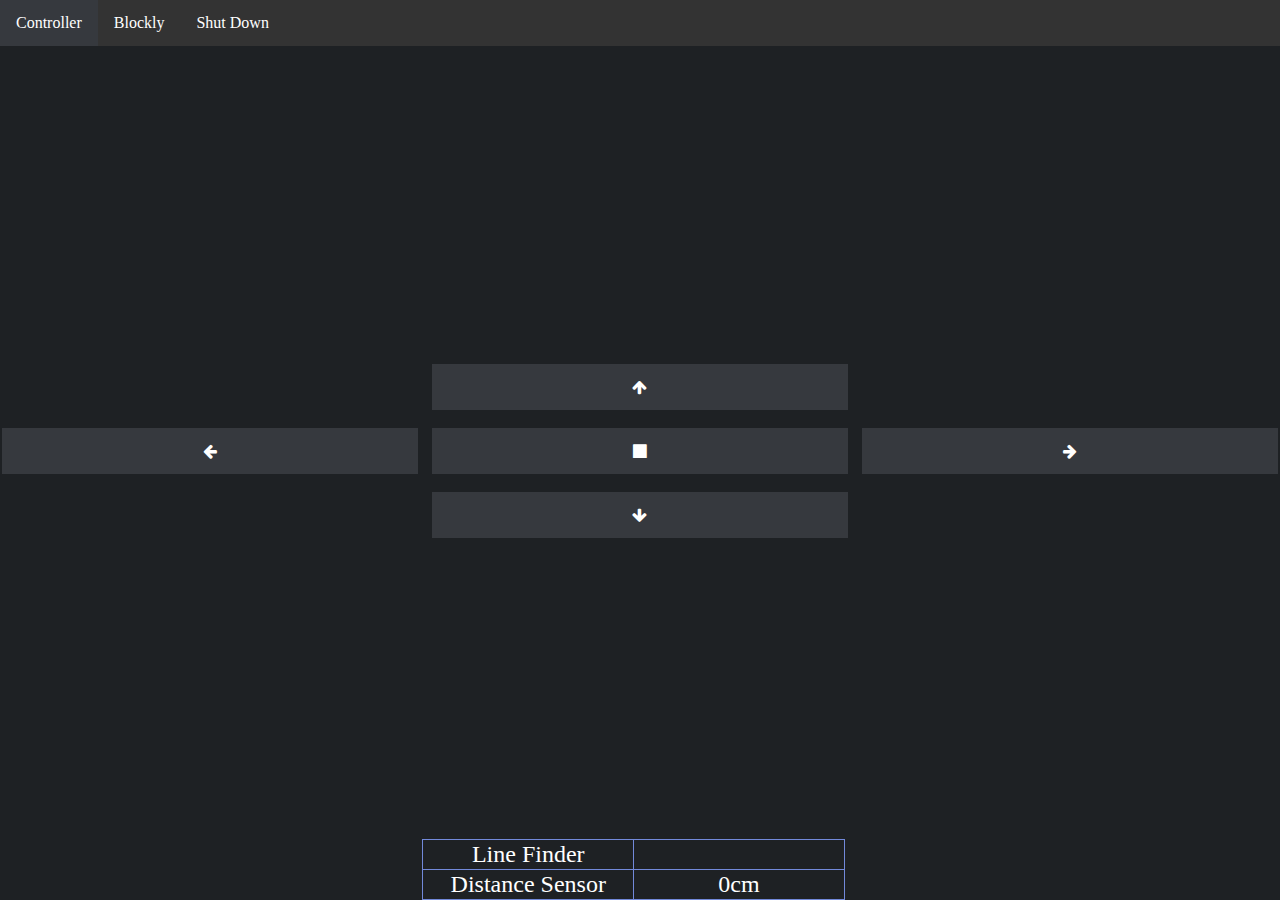
==== templates/index.html @ 77fa5b6d "Fixed issues with shutdown" ====
<html>

<head>
	<link rel="stylesheet" href="https://cdnjs.cloudflare.com/ajax/libs/font-awesome/4.7.0/css/font-awesome.min.css">

	<link rel='stylesheet' href='/static/css/index.css'>
	<link rel='stylesheet' href='/static/css/highlightjs/default.css'>
</head>


<body style="background-color:#1e2124;">
	
	<div class="navbar">
		<a href="/">Controller</a>
		<a href="/blockly">Blockly</a>
		<a href="#" id='shutdown'>Shut Down</a>
	</div>
	<form method="post" action="/">
		<div class="grid-container">
			<button class="button item1" value="Forward" name="Forward"><i class="fa fa-arrow-up"></i></button>
			<button class="button item2" value="Left" name="Left"><i class="fa fa-arrow-left"></i></button>
			<button class="button item3" value="Stop" name="Stop"><i class="fa fa-stop"></i></button>
			<button class="button item4" value="Right" name="Right"><i class="fa fa-arrow-right"></i></button>
			<button class="button item5" value="Backwards" name="Backwards"><i class="fa fa-arrow-down"></i></button>
		</div>
	</form>

	<table>

		</td>
		</tr>

		<tr>
			<td>Line Finder</th>
			<td id="linesen"></td>
		</tr>
		<tr>
			<td>Distance Sensor</td>
			<td><span id="distsen">0</span>cm</td>
		</tr>

	</table>


	<!-- Load main scripts -->
	<script src="/static/js/lib/jquery.min.js"></script>
	<!-- Sensor update script -->
	<script>
		setInterval(function () {
			$.ajax({
				url: '/update',
				type: 'POST',
				success: function (response) {
					console.log(response);
					$("#linesen").html(response["lineValue"]);

					if (response["distValue"] < 0) {
						$("#distsen").html("Timeout");
					}else{
						$("#distsen").html(response["distValue"]);
					}

				},
				error: function (error) {
					console.log(error);
				}
			})
		}, 1000);
	</script>

	<script src="/static/js/shutdownhelper.js"></script>

</body>

</html>
---- static/css/index.css ----
/* Univeral stuff */
* {
    box-sizing: border-box;
}

:root {
    --text-color: rgb(20, 20, 20);
}

html,
body {
    margin: 0;
    padding: 0;
    height: 100%;
    width: 100%;
}

#interface {
    width: 100%;
    height: 100%;
    overflow: hidden;
}

#blocklyDiv {
    width: 60%;
    height: 100%;
    float: left;
}

#code-preview {
    width: 40%;
    height: 100%;
    float:right;

    border: 2px solid grey;
    border-radius: 8px;

    font-family: 'Consolas';
}

.navbar {
	position: absolute;
	width: 100%;
	top: 0;
	left:0;
	right:0;
	overflow: hidden;
	background-color: #333;
  }

  .navbar a, .navbar span {
	float: left;
	font-size: 16px;
	color: white;
	text-align: center;
	padding: 14px 16px;
	text-decoration: none;
  }

  .navbar a:hover, .navbar span:hover {
	background-color: #36393e;
  }

  table, th, td{
  border-collapse: collapse;
  border: 1px solid #7289da;
  font-size: 24px;
  table-layout: fixed;
  color: white;
  }

  table{
  width: 33%;
  text-align: center;
  position: absolute;
  bottom:0px;
  left:33%;
  }
  .button {
  background-color: #36393e;
  border: none;
  color: white;
  padding: 15px 32px;
  text-align: center;
  text-decoration: none;
  display: inline-block;
  font-size: 16px;
  margin: 4px 2px;
  cursor: pointer;
  }
  
  .item1 { grid-area: up; }
  .item2 { grid-area: left; }
  .item3 { grid-area: stop; }
  .item4 { grid-area: right; }
  .item5 { grid-area: down; }
  .item6 { grid-area: temp1; }
  .item7 { grid-area: temp2; }
  .item8 { grid-area: temp3; }
  .item9 { grid-area: temp4; }
  
  
  .grid-container {
  padding-top:40vh;
  display: grid;
  grid-template-areas:
	  'temp1 up temp2'
	  'left stop right'
	  'temp3 down temp4';
  grid-gap: 10px;
  }

  .grid-container > div {
  background-color: rgba(255, 255, 255, 0.8);
  text-align: center;
  padding: 20px 0;
  font-size: 30px;
  }
---- static/css/highlightjs/default.css ----
/*

Original highlight.js style (c) Ivan Sagalaev <maniac@softwaremaniacs.org>

*/

.hljs {
  display: block;
  overflow-x: auto;
  padding: 0.5em;
  background: #F0F0F0;
}


/* Base color: saturation 0; */

.hljs,
.hljs-subst {
  color: #444;
}

.hljs-comment {
  color: #888888;
}

.hljs-keyword,
.hljs-attribute,
.hljs-selector-tag,
.hljs-meta-keyword,
.hljs-doctag,
.hljs-name {
  font-weight: bold;
}


/* User color: hue: 0 */

.hljs-type,
.hljs-string,
.hljs-number,
.hljs-selector-id,
.hljs-selector-class,
.hljs-quote,
.hljs-template-tag,
.hljs-deletion {
  color: #880000;
}

.hljs-title,
.hljs-section {
  color: #880000;
  font-weight: bold;
}

.hljs-regexp,
.hljs-symbol,
.hljs-variable,
.hljs-template-variable,
.hljs-link,
.hljs-selector-attr,
.hljs-selector-pseudo {
  color: #BC6060;
}


/* Language color: hue: 90; */

.hljs-literal {
  color: #78A960;
}

.hljs-built_in,
.hljs-bullet,
.hljs-code,
.hljs-addition {
  color: #397300;
}


/* Meta color: hue: 200 */

.hljs-meta {
  color: #1f7199;
}

.hljs-meta-string {
  color: #4d99bf;
}


/* Misc effects */

.hljs-emphasis {
  font-style: italic;
}

.hljs-strong {
  font-weight: bold;
}
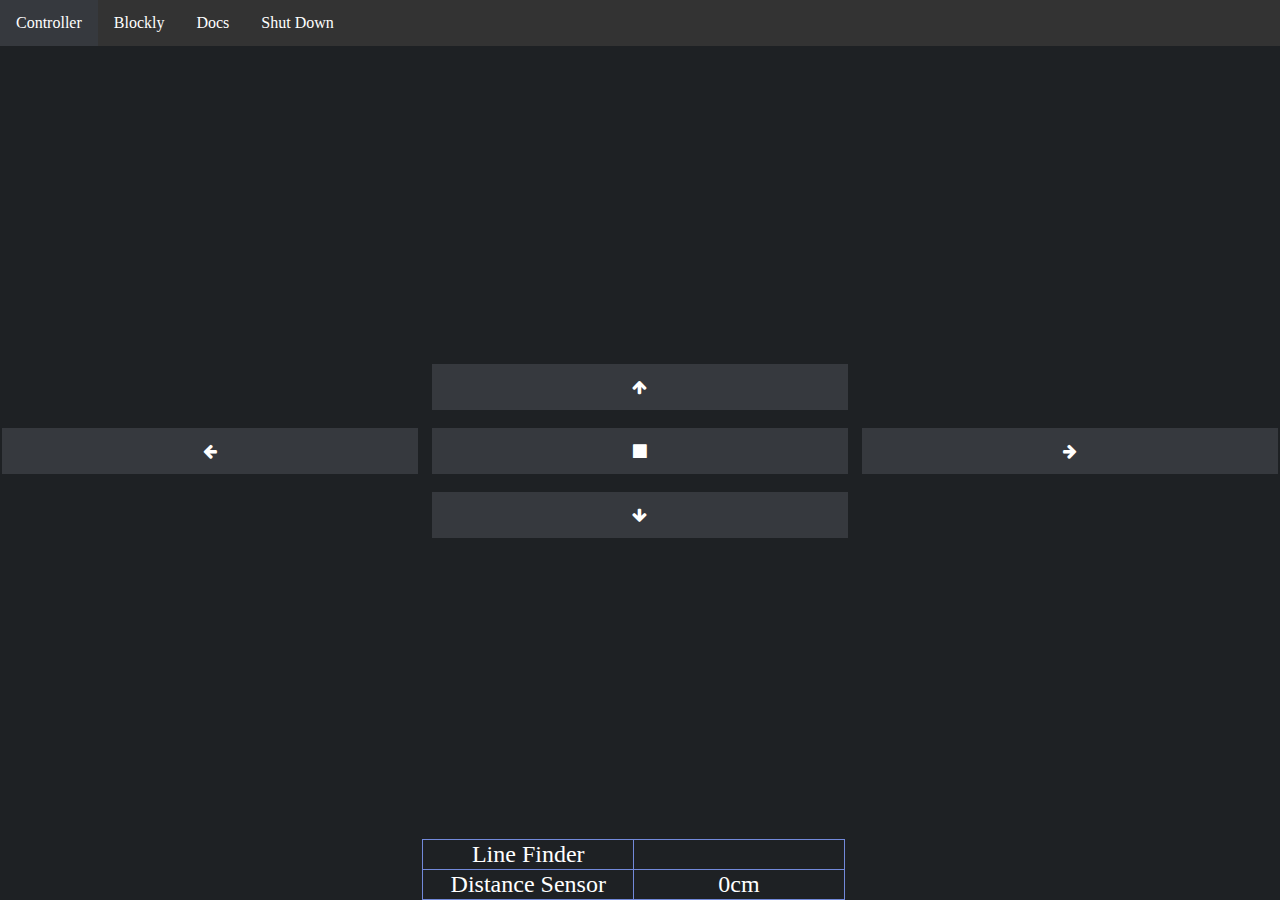
==== commit 5081a3f3: "started working on docs" ====
--- a/templates/index.html
+++ b/templates/index.html
@@ -13,6 +13,7 @@
 	<div class="navbar">
 		<a href="/">Controller</a>
 		<a href="/blockly">Blockly</a>
+		<a href="/docs">Docs</a>
 		<a href="#" id='shutdown'>Shut Down</a>
 	</div>
 	<form method="post" action="/">
--- a/static/css/index.css
+++ b/static/css/index.css
@@ -61,6 +61,10 @@
 	background-color: #36393e;
   }
 
+#shutdown:hover {
+    background-color: #c75757 !important;
+  }
+
   table, th, td{
   border-collapse: collapse;
   border: 1px solid #7289da;
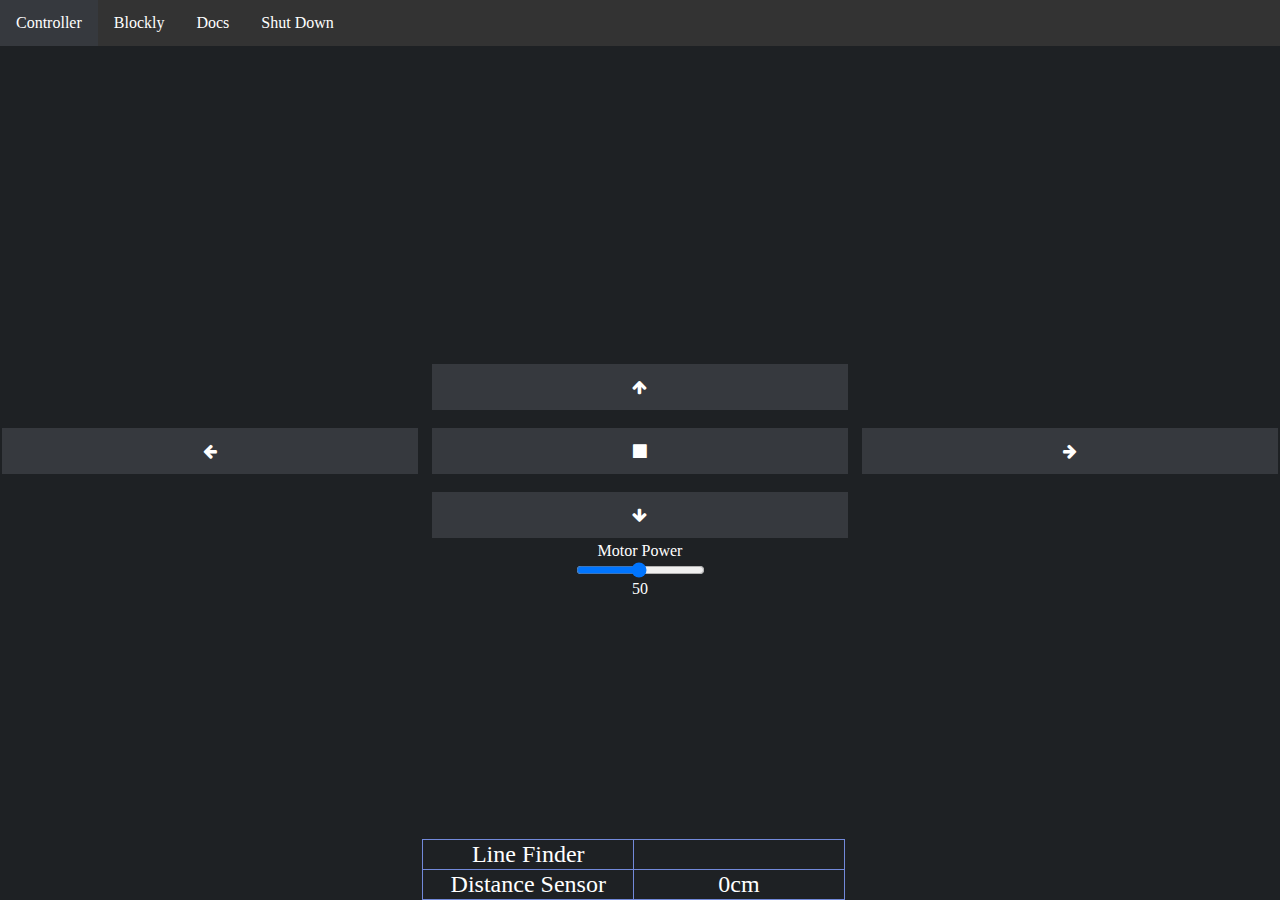
==== commit 4b36ccbd: "Added motor control power slider" ====
--- a/templates/index.html
+++ b/templates/index.html
@@ -24,9 +24,15 @@
 			<button class="button item4" value="Right" name="Right"><i class="fa fa-arrow-right"></i></button>
 			<button class="button item5" value="Backwards" name="Backwards"><i class="fa fa-arrow-down"></i></button>
 		</div>
+
+		<div class='sliderContainer'>
+			<div>Motor Power</div>
+			<input type="range" min="1" max="100" value="50" class="slider" name="Power" id="motorPowerSlider">
+			<div id="motorPowerValue">50</div>
+		</div>
 	</form>
 
-	<table>
+	<table class='sensors'>
 
 		</td>
 		</tr>
@@ -45,30 +51,7 @@
 
 	<!-- Load main scripts -->
 	<script src="/static/js/lib/jquery.min.js"></script>
-	<!-- Sensor update script -->
-	<script>
-		setInterval(function () {
-			$.ajax({
-				url: '/update',
-				type: 'POST',
-				success: function (response) {
-					console.log(response);
-					$("#linesen").html(response["lineValue"]);
-
-					if (response["distValue"] < 0) {
-						$("#distsen").html("Timeout");
-					}else{
-						$("#distsen").html(response["distValue"]);
-					}
-
-				},
-				error: function (error) {
-					console.log(error);
-				}
-			})
-		}, 1000);
-	</script>
-
+	<script src="/static/js/index.js"></script>
 	<script src="/static/js/shutdownhelper.js"></script>
 
 </body>
--- a/static/css/index.css
+++ b/static/css/index.css
@@ -65,7 +65,7 @@
     background-color: #c75757 !important;
   }
 
-  table, th, td{
+  table.sensors, .sensors th, .sensors td{
   border-collapse: collapse;
   border: 1px solid #7289da;
   font-size: 24px;
@@ -73,7 +73,7 @@
   color: white;
   }
 
-  table{
+  table.sensors{
   width: 33%;
   text-align: center;
   position: absolute;
@@ -103,6 +103,12 @@
   .item8 { grid-area: temp3; }
   .item9 { grid-area: temp4; }
   
+.sliderContainer {
+  width: 100%;
+  text-align: center;
+  color: white;
+}
+
   
   .grid-container {
   padding-top:40vh;
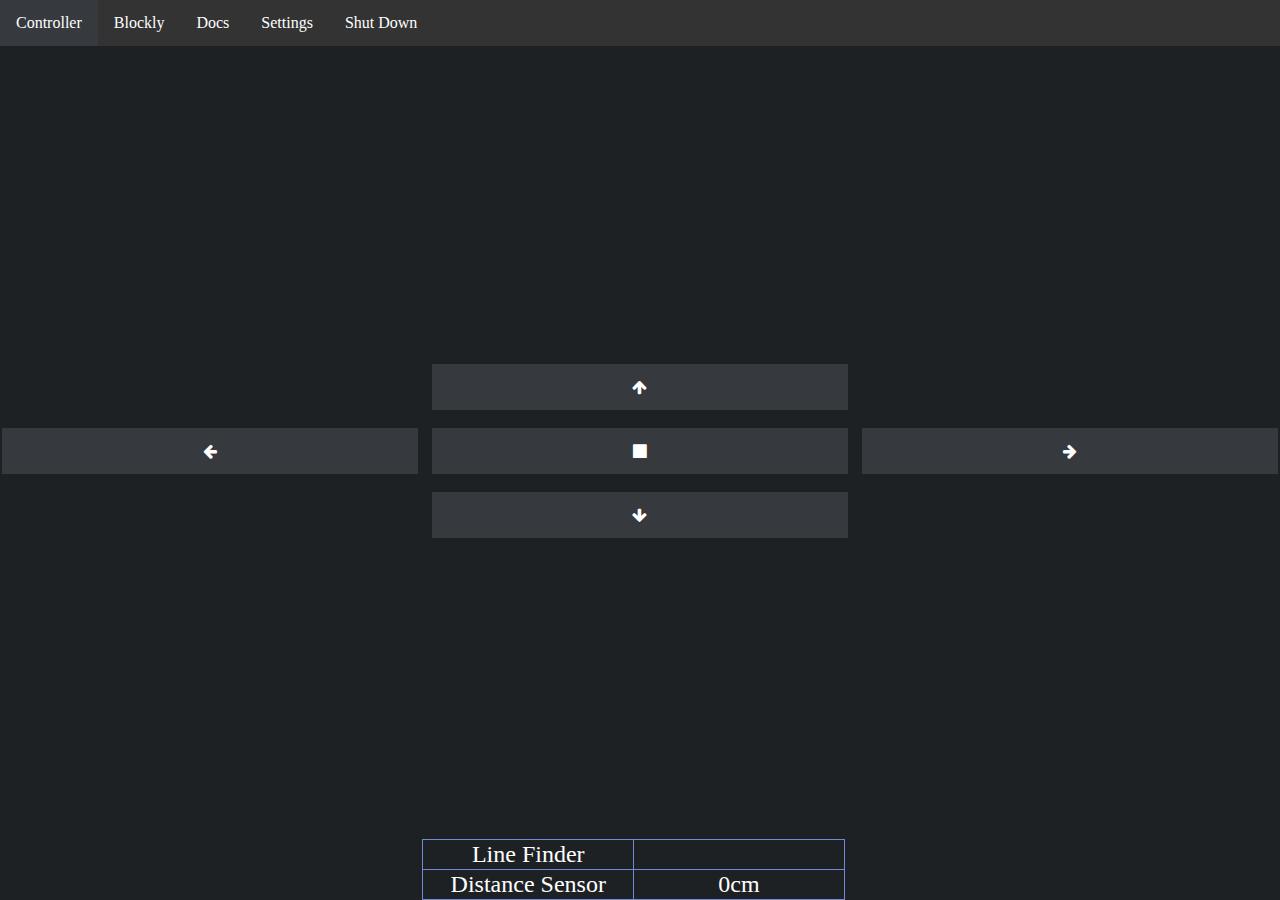
==== commit cb7adb78: "Added settings Page" ====
--- a/templates/index.html
+++ b/templates/index.html
@@ -14,6 +14,7 @@
 		<a href="/">Controller</a>
 		<a href="/blockly">Blockly</a>
 		<a href="/docs">Docs</a>
+                <a href="/settings">Settings</a>
 		<a href="#" id='shutdown'>Shut Down</a>
 	</div>
 	<form method="post" action="/">
@@ -25,11 +26,6 @@
 			<button class="button item5" value="Backwards" name="Backwards"><i class="fa fa-arrow-down"></i></button>
 		</div>
 
-		<div class='sliderContainer'>
-			<div>Motor Power</div>
-			<input type="range" min="1" max="100" value="50" class="slider" name="Power" id="motorPowerSlider">
-			<div id="motorPowerValue">50</div>
-		</div>
 	</form>
 
 	<table class='sensors'>
@@ -56,4 +52,4 @@
 
 </body>
 
-</html>+</html>
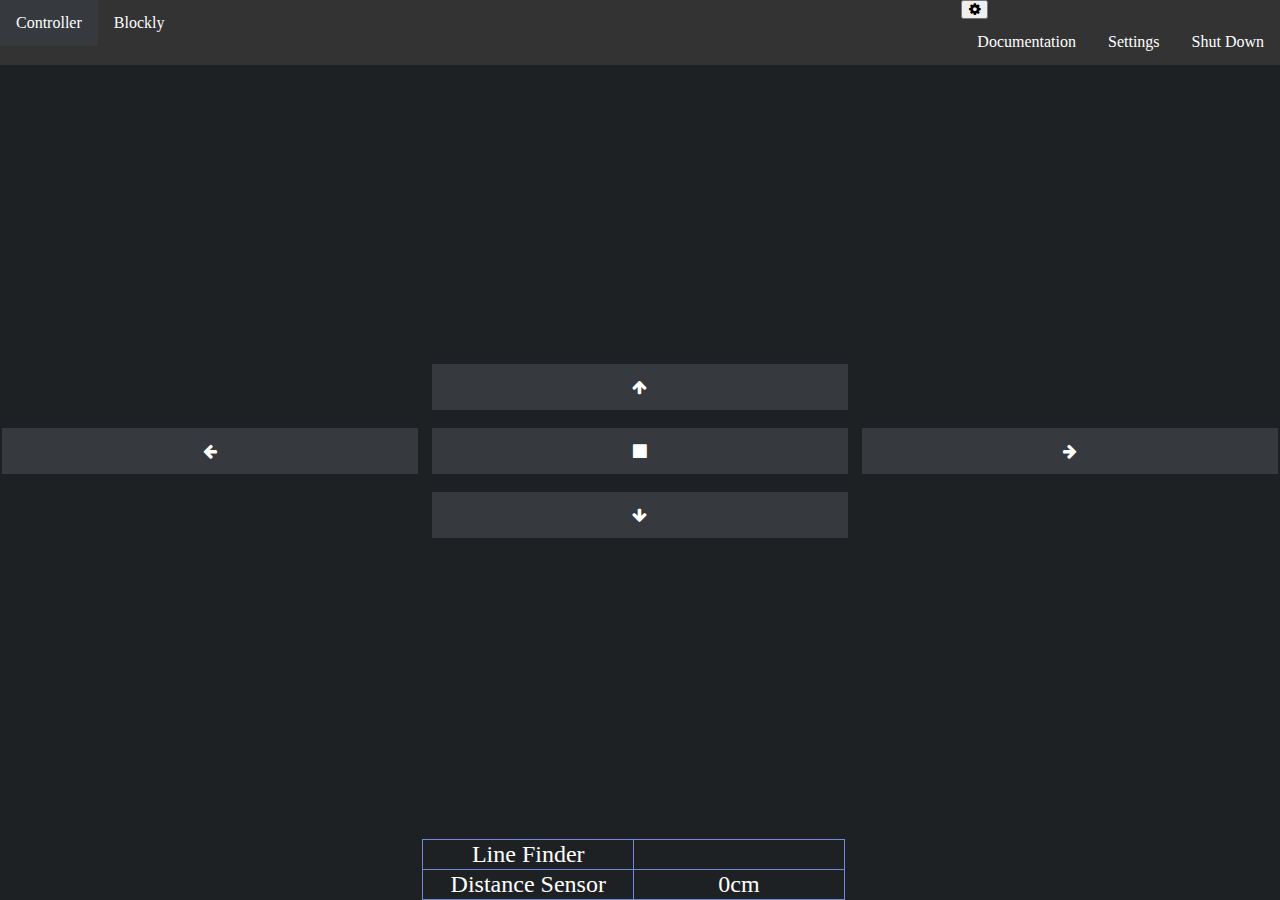
==== commit b4886fbd: "Fixed settings page submit button error" ====
--- a/templates/index.html
+++ b/templates/index.html
@@ -4,7 +4,7 @@
 	<link rel="stylesheet" href="https://cdnjs.cloudflare.com/ajax/libs/font-awesome/4.7.0/css/font-awesome.min.css">
 
 	<link rel='stylesheet' href='/static/css/index.css'>
-	<link rel='stylesheet' href='/static/css/highlightjs/default.css'>
+
 </head>
 
 
@@ -13,13 +13,22 @@
 	<div class="navbar">
 		<a href="/">Controller</a>
 		<a href="/blockly">Blockly</a>
-		<a href="/docs">Docs</a>
-                <a href="/settings">Settings</a>
-		<a href="#" id='shutdown'>Shut Down</a>
+		<div class="dropdown" style="float: right;">
+                  <button class="dropbtn">
+		    <i class="fa fa-cog"></i>
+		  </button>
+
+		  <div class="dropdown-content" style="right:0;">
+		    <a href="/docs">Documentation</a>
+		    <a href="/settings">Settings</a>
+		    <a href="#" id='shutdown'>Shut Down</a>
+		  </div>
+		</div> 
+
 	</div>
 	<form method="post" action="/">
 		<div class="grid-container">
-			<button class="button item1" value="Forward" name="Forward"><i class="fa fa-arrow-up"></i></button>
+			<button class="button item1" value="Forward" name="Forward" id="Forward"><i class="fa fa-arrow-up"></i></button>
 			<button class="button item2" value="Left" name="Left"><i class="fa fa-arrow-left"></i></button>
 			<button class="button item3" value="Stop" name="Stop"><i class="fa fa-stop"></i></button>
 			<button class="button item4" value="Right" name="Right"><i class="fa fa-arrow-right"></i></button>
@@ -30,25 +39,48 @@
 
 	<table class='sensors'>
 
-		</td>
-		</tr>
+</td>
+</tr>
 
-		<tr>
-			<td>Line Finder</th>
-			<td id="linesen"></td>
-		</tr>
-		<tr>
-			<td>Distance Sensor</td>
-			<td><span id="distsen">0</span>cm</td>
-		</tr>
+<tr>
+  <td>Line Finder</th>
+<td id="linesen"></td>
+</tr>
+<tr>
+  <td>Distance Sensor</td>
+  <td><span id="distsen">0</span>cm</td>
+</tr>
 
-	</table>
+</table>
 
 
-	<!-- Load main scripts -->
-	<script src="/static/js/lib/jquery.min.js"></script>
-	<script src="/static/js/index.js"></script>
-	<script src="/static/js/shutdownhelper.js"></script>
+<!-- Load main scripts -->
+<script src="/static/js/lib/jquery.min.js"></script>
+<!-- Sensor update script -->
+<script>
+  setInterval(function () {
+      $.ajax({
+	  url: '/update',
+	  type: 'POST',
+	  success: function (response) {
+	      console.log(response);
+	      $("#linesen").html(response["lineValue"]);
+
+	      if (response["distValue"] < 0) {
+		  $("#distsen").html("Timeout");
+	      }else{
+		  $("#distsen").html(response["distValue"]);
+	      }
+
+	  },
+	  error: function (error) {
+	      console.log(error);
+	  }
+      })
+  }, 500);
+</script>
+
+<script src="/static/js/shutdownhelper.js"></script>
 
 </body>
 
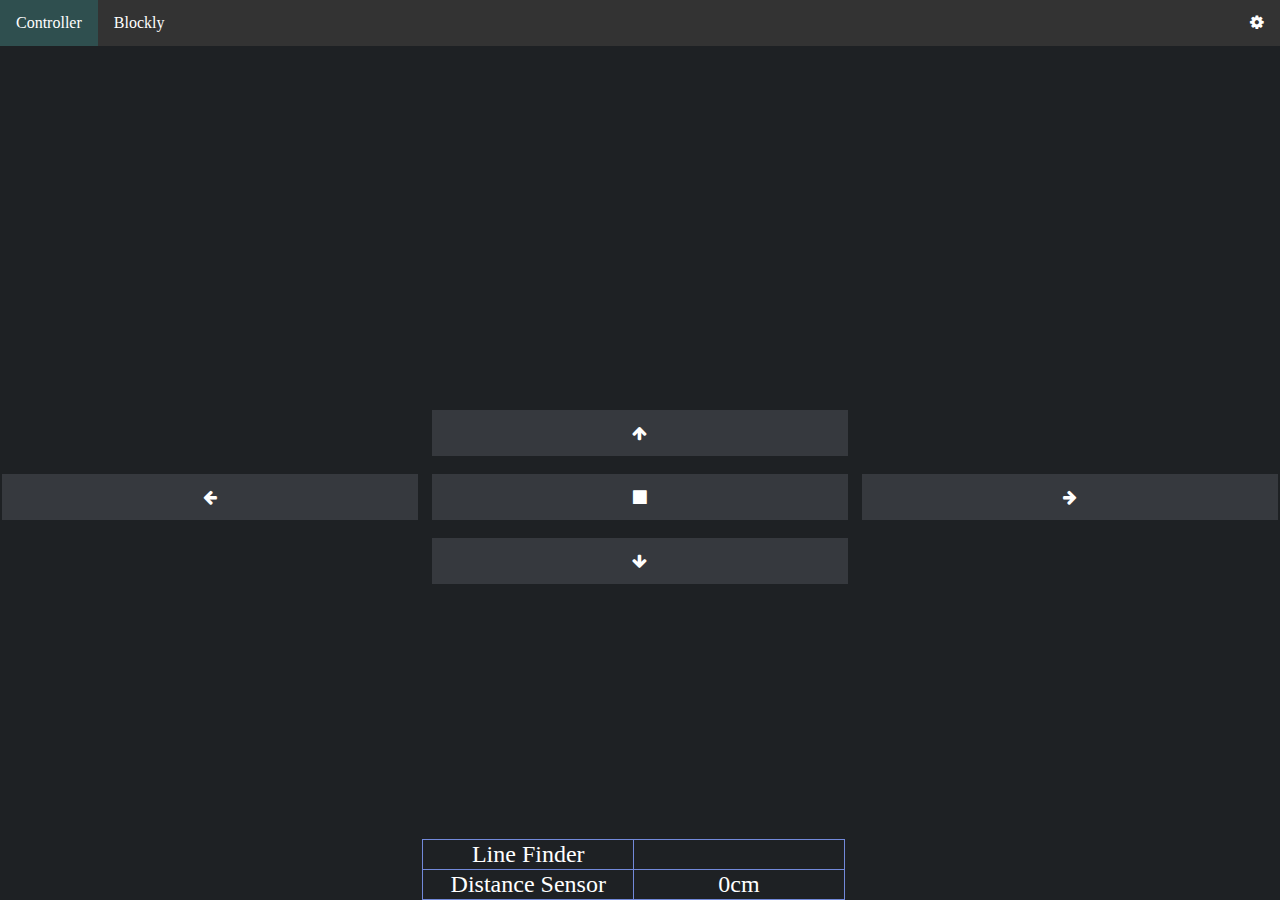
==== commit 8b8d64db: "Added directional control without needing screen refresh, and keyboard controls" ====
--- a/templates/index.html
+++ b/templates/index.html
@@ -26,16 +26,13 @@
 		</div> 
 
 	</div>
-	<form method="post" action="/">
-		<div class="grid-container">
-			<button class="button item1" value="Forward" name="Forward" id="Forward"><i class="fa fa-arrow-up"></i></button>
-			<button class="button item2" value="Left" name="Left"><i class="fa fa-arrow-left"></i></button>
-			<button class="button item3" value="Stop" name="Stop"><i class="fa fa-stop"></i></button>
-			<button class="button item4" value="Right" name="Right"><i class="fa fa-arrow-right"></i></button>
-			<button class="button item5" value="Backwards" name="Backwards"><i class="fa fa-arrow-down"></i></button>
-		</div>
-
-	</form>
+	<div class="grid-container">
+		<button class="button item1" id="BtnForwards"><i class="fa fa-arrow-up"></i></button>
+		<button class="button item2" id="BtnLeft"><i class="fa fa-arrow-left"></i></button>
+		<button class="button item3" id="BtnStop"><i class="fa fa-stop"></i></button>
+		<button class="button item4" id="BtnRight"><i class="fa fa-arrow-right"></i></button>
+		<button class="button item5" id="BtnBackwards"><i class="fa fa-arrow-down"></i></button>
+	</div>
 
 	<table class='sensors'>
 
@@ -56,29 +53,7 @@
 
 <!-- Load main scripts -->
 <script src="/static/js/lib/jquery.min.js"></script>
-<!-- Sensor update script -->
-<script>
-  setInterval(function () {
-      $.ajax({
-	  url: '/update',
-	  type: 'POST',
-	  success: function (response) {
-	      console.log(response);
-	      $("#linesen").html(response["lineValue"]);
-
-	      if (response["distValue"] < 0) {
-		  $("#distsen").html("Timeout");
-	      }else{
-		  $("#distsen").html(response["distValue"]);
-	      }
-
-	  },
-	  error: function (error) {
-	      console.log(error);
-	  }
-      })
-  }, 500);
-</script>
+<script src="/static/js/index.js"></script>
 
 <script src="/static/js/shutdownhelper.js"></script>
 
--- a/static/css/index.css
+++ b/static/css/index.css
@@ -1,86 +1,131 @@
 /* Univeral stuff */
 * {
-    box-sizing: border-box;
+  box-sizing: border-box;
 }
 
 :root {
-    --text-color: rgb(20, 20, 20);
+  --text-color: rgb(20, 20, 20);
 }
 
 html,
 body {
-    margin: 0;
-    padding: 0;
-    height: 100%;
-    width: 100%;
+  margin: 0;
+  padding: 0;
+  height: 100%;
+  width: 100%;
+  overflow: hidden;
 }
 
 #interface {
-    width: 100%;
-    height: 100%;
-    overflow: hidden;
+  width: 100%;
+  height: 100%;
+  overflow: hidden;
 }
 
 #blocklyDiv {
-    width: 60%;
-    height: 100%;
-    float: left;
+  width: 60%;
+  height: 95%;
+  float: left;
 }
 
 #code-preview {
-    width: 40%;
-    height: 100%;
-    float:right;
+  width: 40%;
+  height: 95%;
+  float: right;
+  posistion: absolute;
+  margin-top: 0;
 
-    border: 2px solid grey;
-    border-radius: 8px;
-
-    font-family: 'Consolas';
+  font-family: 'Consolas';
 }
 
 .navbar {
-	position: absolute;
-	width: 100%;
-	top: 0;
-	left:0;
-	right:0;
-	overflow: hidden;
-	background-color: #333;
-  }
+  posistion: absolute;
+  width: 100%;
+  top: 0;
+  left: 0;
+  right: 0;
+  overflow: hidden;
+  background-color: #333;
+}
 
-  .navbar a, .navbar span {
-	float: left;
-	font-size: 16px;
-	color: white;
-	text-align: center;
-	padding: 14px 16px;
-	text-decoration: none;
-  }
+.navbar a,
+.navbar span {
+  float: left;
+  font-size: 16px;
+  color: white;
+  text-align: center;
+  padding: 14px 16px;
+  text-decoration: none;
+  cursor: pointer;
+}
 
-  .navbar a:hover, .navbar span:hover {
-	background-color: #36393e;
-  }
+.navbar a:hover,
+.navbar span:hover {
+  background-color: darkslategrey;
+}
+
+.dropdown {
+  float: left;
+  overflow: hidden;
+}
+
+.dropdown .dropbtn {
+  font-size: 16px;
+  border: none;
+  outline: none;
+  color: white;
+  padding: 14px 16px;
+  background-color: inherit;
+  font-family: inherit;
+  margin: 0;
+}
+
+
+.dropdown-content {
+  display: none;
+  position: absolute;
+  background-color: #f9f9f9;
+  box-shadow: 0px 8px 16px 0px rgba(0, 0, 0, 0.2);
+  z-index: 1;
+}
+
+.dropdown-content a,
+.dropdown-content span {
+  float: none;
+  color: black;
+  padding: 12px 16px;
+  text-decoration: none;
+  display: block;
+  text-align: left;
+}
+
+.dropdown:hover .dropdown-content {
+  display: block;
+}
 
 #shutdown:hover {
-    background-color: #c75757 !important;
-  }
+  background-color: #c75757 !important;
+}
 
-  table.sensors, .sensors th, .sensors td{
+table.sensors,
+.sensors th,
+.sensors td {
   border-collapse: collapse;
   border: 1px solid #7289da;
   font-size: 24px;
   table-layout: fixed;
   color: white;
-  }
+}
 
-  table.sensors{
+table.sensors {
   width: 33%;
   text-align: center;
   position: absolute;
-  bottom:0px;
-  left:33%;
-  }
-  .button {
+  bottom: 0px;
+  left: 33%;
+}
+
+.button {
   background-color: #36393e;
   border: none;
   color: white;
@@ -91,38 +136,64 @@
   font-size: 16px;
   margin: 4px 2px;
   cursor: pointer;
-  }
-  
-  .item1 { grid-area: up; }
-  .item2 { grid-area: left; }
-  .item3 { grid-area: stop; }
-  .item4 { grid-area: right; }
-  .item5 { grid-area: down; }
-  .item6 { grid-area: temp1; }
-  .item7 { grid-area: temp2; }
-  .item8 { grid-area: temp3; }
-  .item9 { grid-area: temp4; }
-  
+}
+
+.item1 {
+  grid-area: up;
+}
+
+.item2 {
+  grid-area: left;
+}
+
+.item3 {
+  grid-area: stop;
+}
+
+.item4 {
+  grid-area: right;
+}
+
+.item5 {
+  grid-area: down;
+}
+
+.item6 {
+  grid-area: temp1;
+}
+
+.item7 {
+  grid-area: temp2;
+}
+
+.item8 {
+  grid-area: temp3;
+}
+
+.item9 {
+  grid-area: temp4;
+}
+
 .sliderContainer {
   width: 100%;
   text-align: center;
   color: white;
 }
 
-  
-  .grid-container {
-  padding-top:40vh;
+
+.grid-container {
+  padding-top: 40vh;
   display: grid;
   grid-template-areas:
-	  'temp1 up temp2'
-	  'left stop right'
-	  'temp3 down temp4';
+    'temp1 up temp2'
+    'left stop right'
+    'temp3 down temp4';
   grid-gap: 10px;
-  }
+}
 
-  .grid-container > div {
+.grid-container>div {
   background-color: rgba(255, 255, 255, 0.8);
   text-align: center;
   padding: 20px 0;
   font-size: 30px;
-  }+}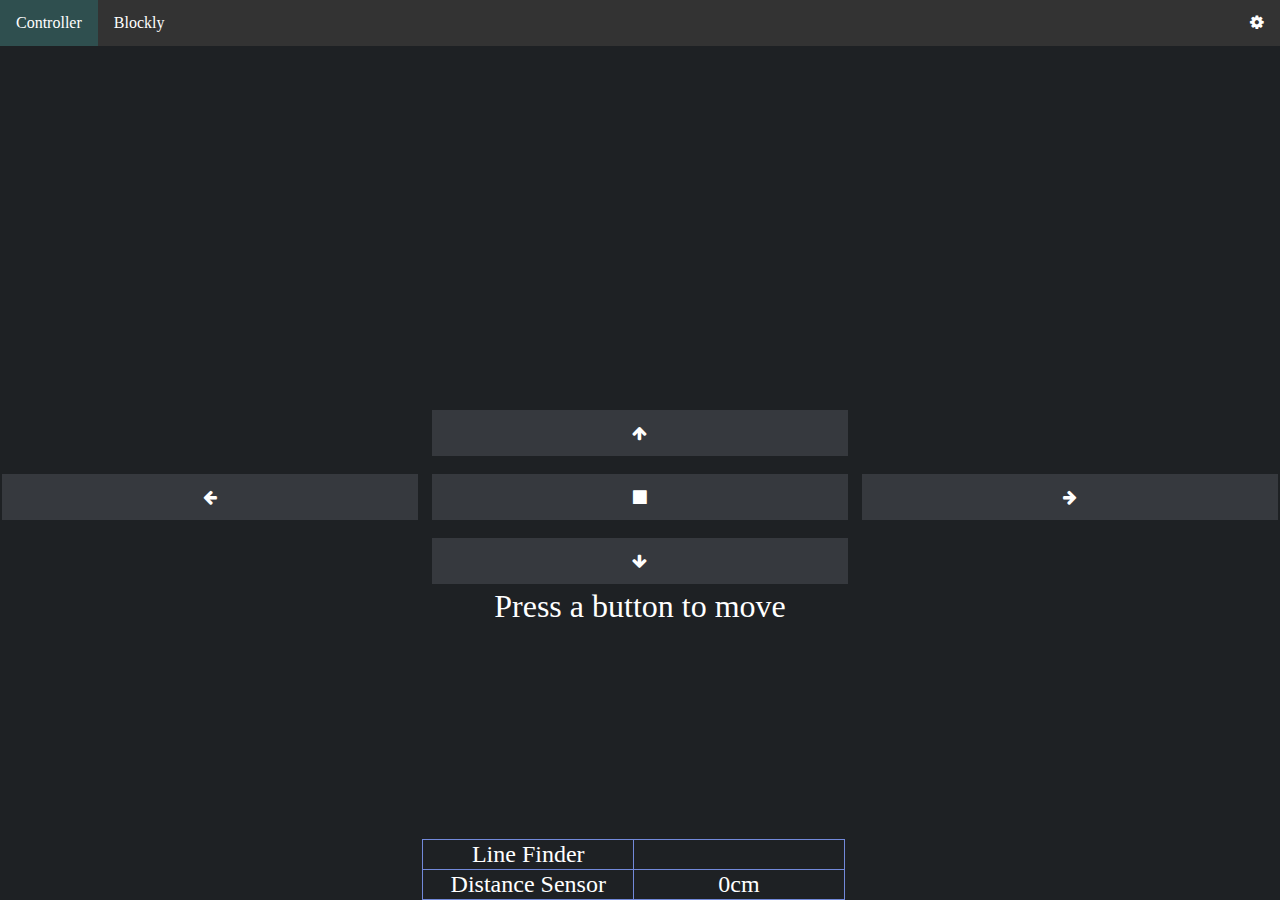
==== commit 6bd8c50d: "Tweaked stylesheets" ====
--- a/templates/index.html
+++ b/templates/index.html
@@ -33,6 +33,7 @@
 		<button class="button item4" id="BtnRight"><i class="fa fa-arrow-right"></i></button>
 		<button class="button item5" id="BtnBackwards"><i class="fa fa-arrow-down"></i></button>
 	</div>
+	<div id='direction'>Press a button to move</div>
 
 	<table class='sensors'>
 
@@ -54,7 +55,6 @@
 <!-- Load main scripts -->
 <script src="/static/js/lib/jquery.min.js"></script>
 <script src="/static/js/index.js"></script>
-
 <script src="/static/js/shutdownhelper.js"></script>
 
 </body>
--- a/static/css/index.css
+++ b/static/css/index.css
@@ -13,7 +13,8 @@
   padding: 0;
   height: 100%;
   width: 100%;
-  overflow: hidden;
+  /*overflow: hidden;*/
+  font-family: 'Consolas';
 }
 
 #interface {
@@ -174,6 +175,12 @@
   grid-area: temp4;
 }
 
+#direction {
+  color: white;
+  font-size: 32px;
+  text-align: center;
+}
+
 .sliderContainer {
   width: 100%;
   text-align: center;
